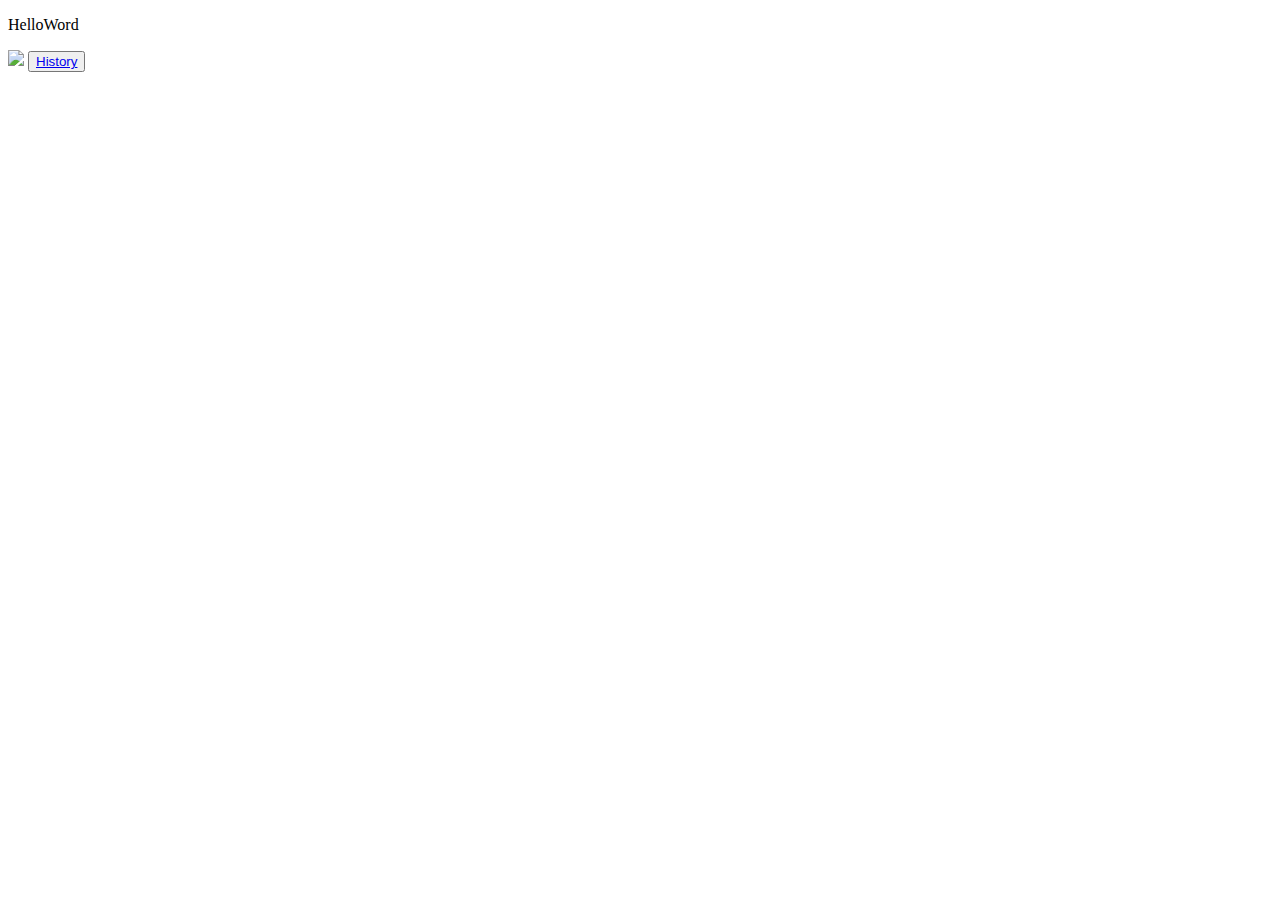
==== public/index.html @ 762db801 "Working" ====
<!DOCTYPE html>
<html lang="en">
<head>
    <meta charset="UTF-8">
    <title>Prueba</title>
</head>
<body>
<p>HelloWord</p>
<img src="espinete.jpg">
<button>
    <a href="stats/GameStats.html">History</a>
</button>
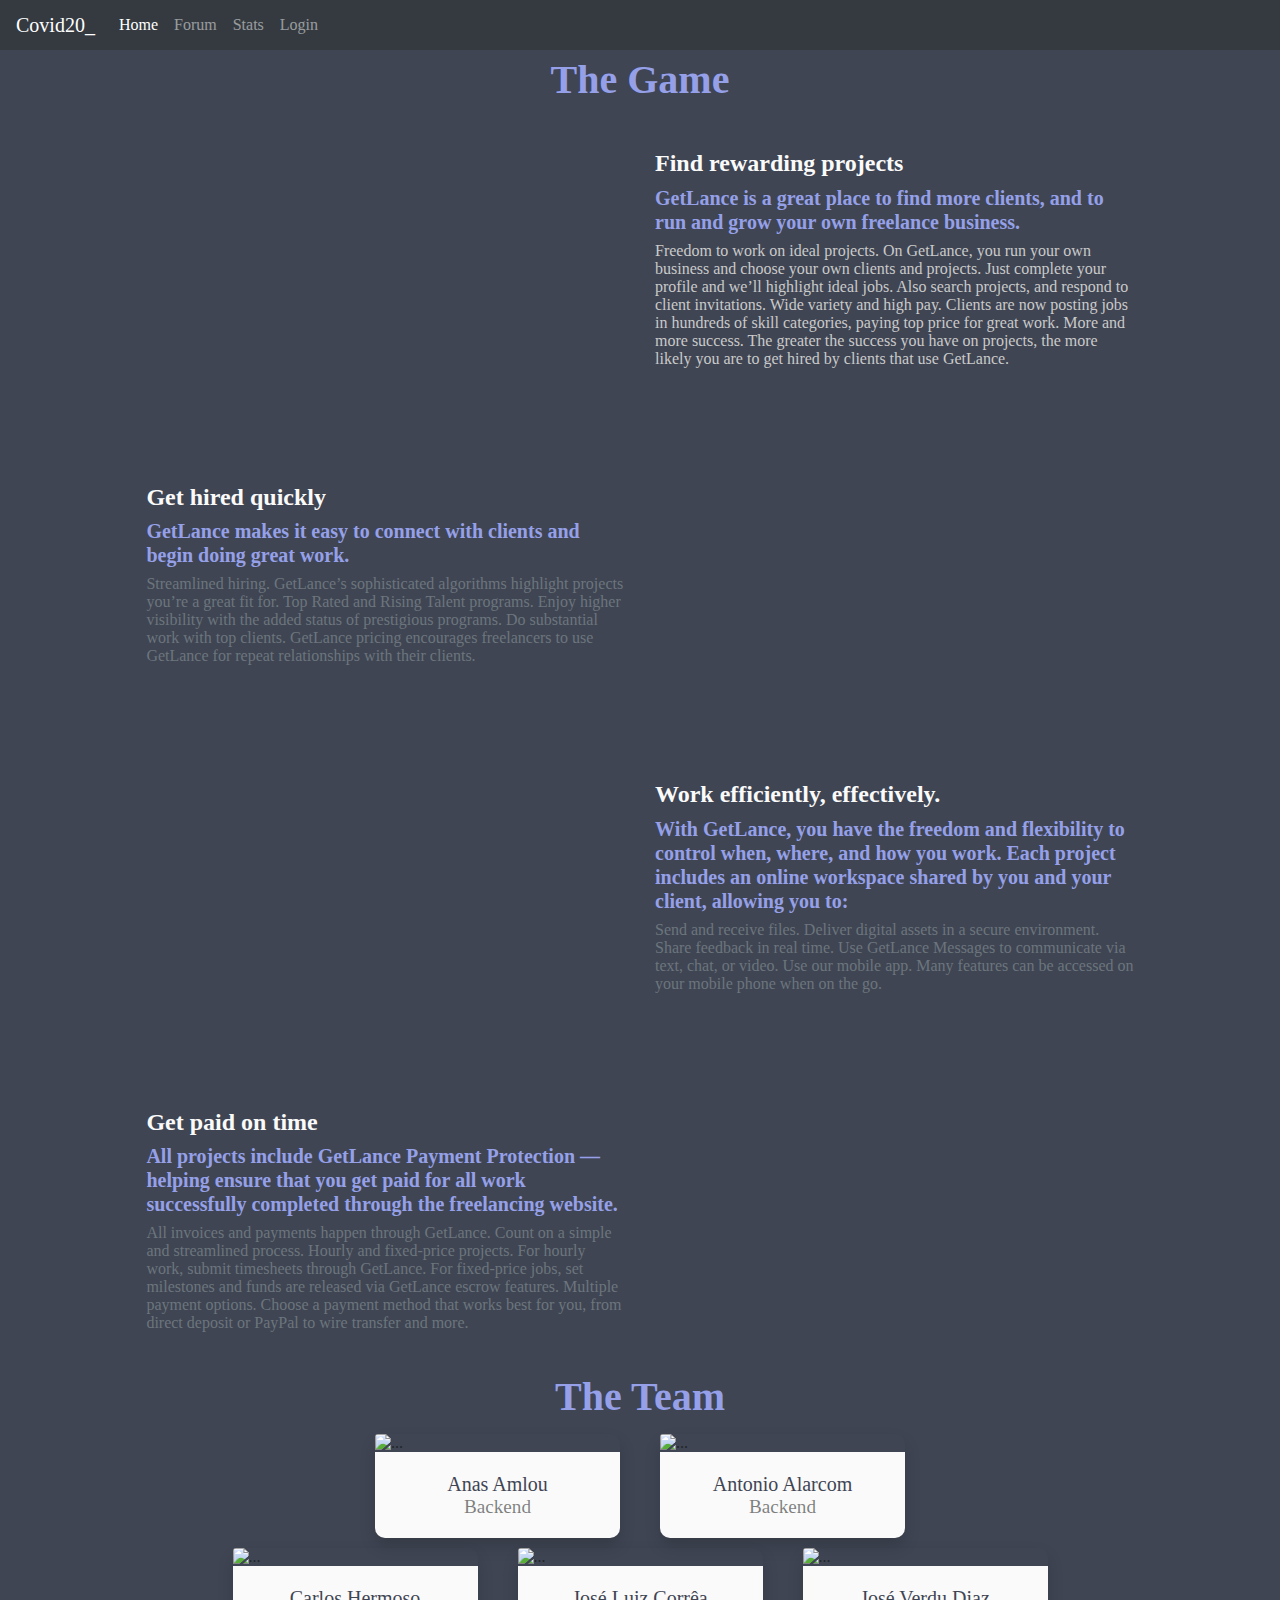
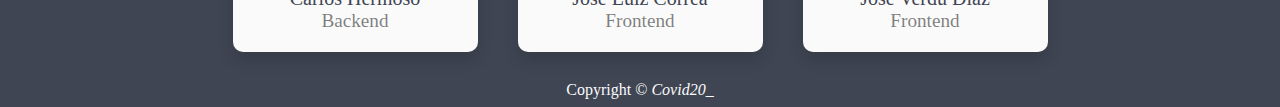
==== commit 732db111: "WEB incorporada" ====
--- a/public/index.html
+++ b/public/index.html
@@ -1,12 +1,201 @@
-<!DOCTYPE html>
+<!doctype html>
+
 <html lang="en">
-<head>
-    <meta charset="UTF-8">
-    <title>Prueba</title>
-</head>
-<body>
-<p>HelloWord</p>
-<img src="espinete.jpg">
-<button>
-    <a href="stats/GameStats.html">History</a>
-</button>+  <head>
+
+    <meta name="author" content="DSA_Group">
+
+    <!-- Required meta tags -->
+    <meta charset="utf-8">
+
+    <!-- Normalize stylesheet-->
+    <link rel = "stylesheet" type = "text/css" href = "css/normalize.css"/>
+
+    <!-- Escala inicial -->
+    <meta name="viewport" content="width=device-width, initial-scale=1, shrink-to-fit=no">
+
+    <!-- Renderiza IE = Edge -->
+    <meta http-equiv="X-UA-Compatible" content="IE=Edge,chrome=1">
+
+    <!-- Bootstrap stylesheet -->
+    <link rel="stylesheet" href="https://stackpath.bootstrapcdn.com/bootstrap/4.4.1/css/bootstrap.min.css" integrity="sha384-Vkoo8x4CGsO3+Hhxv8T/Q5PaXtkKtu6ug5TOeNV6gBiFeWPGFN9MuhOf23Q9Ifjh" crossorigin="anonymous">
+
+    <!-- Comum stylesheet -->
+    <link rel = "stylesheet" type = "text/css" href = "css/comum.css"/>
+
+    <!-- FontAwesome-->
+    <script src="https://kit.fontawesome.com/42e5598932.js" crossorigin="anonymous"></script>
+    <div class="tituloEspacar"><title>Covid_20</title></div>
+    <!-- Icones para favoritos e abas android e geral-->
+    <link rel="icon" href="img/icons/icon_16x16.png" sizes="16x16" type="image/png">
+    <link rel="icon" href="img/icons/icon_32x32.png" sizes="32x32" type="image/png">
+    <link rel="icon" href="img/icons/icon_64x64.png" sizes="64x64" type="image/png">
+    <link rel="icon" href="img/icons/icon_128x128.png" sizes="128x128" type="image/png">
+
+    <!-- Icones para favoritos e abas iPhone e home screen -->
+    <link rel="apple-touch-icon-precomposed" sizes="128x128" href="img/icons/icon_128x128.png">
+    <link rel="apple-touch-icon-precomposed" sizes="72x72" href="img/icons/icon_72x72.png">
+    <link rel="apple-touch-icon-precomposed" sizes="114x114" href="img/icons/icon_114x114.png">    
+
+    <!-- Ajax versao correta -->
+    <script src="https://ajax.googleapis.com/ajax/libs/jquery/1.10.2/jquery.min.js"></script>
+
+  </head>
+  <body>
+        <nav class="navbar navbar-expand-lg navbar-dark bg-dark fixed-top">
+          <a id="nomeNavBarra" class="navbar-brand" href="update.html">Covid20_</a>
+          <button class="navbar-toggler" type="button" data-toggle="collapse" data-target="#navbarNavDropdown" aria-controls="navbarNavDropdown" aria-expanded="false" aria-label="Toggle navigation">
+            <span class="navbar-toggler-icon"></span>
+          </button>
+          <div class="collapse navbar-collapse" id="navbarNavDropdown">
+            <ul class="navbar-nav">
+              <li class="nav-item">
+                <a class="nav-link active" href="index.html">Home<span class="sr-only">(current)</span></a>
+              </li>
+              <li class="nav-item">
+                <a class="nav-link" href="chat.html">Forum</a>
+              </li>
+              <li class="nav-item">
+                <a class="nav-link" href="estatisticas.html">Stats</a>
+              </li>
+              <li class="nav-item">
+                <a id="acaoLogin" class="nav-link" href="login.html"></a>
+              </li>
+            </ul>
+          </div>
+        </nav>
+
+        <div class="container-fluid no-padding">
+              <h1 class="text-center item-stats"><i class="fa fa-gamepad
+"></i> The Game</h1>
+
+<div class="how-section1">
+                    <div class="row">
+                        <div class="col-md-6 how-img">
+                            <img src="https://image.ibb.co/dDW27U/Work_Section2_freelance_img1.png" class="rounded-circle img-fluid" alt=""/>
+                        </div>
+                        <div class="col-md-6">
+                            <h4 class="item-home">Find rewarding projects</h4>
+                                        <h4 class="subheading">GetLance is a great place to find more clients, and to run and grow your own freelance business.</h4>
+                        <p class="texto-desc">Freedom to work on ideal projects. On GetLance, you run your own business and choose your own clients and projects. Just complete your profile and we’ll highlight ideal jobs. Also search projects, and respond to client invitations.
+                                            Wide variety and high pay. Clients are now posting jobs in hundreds of skill categories, paying top price for great work.
+                                            More and more success. The greater the success you have on projects, the more likely you are to get hired by clients that use GetLance.</p>
+                        </div>
+                    </div>
+                    <div class="row">
+                        <div class="col-md-6">
+                            <h4 class="item-home">Get hired quickly</h4>
+                                        <h4 class="subheading">GetLance makes it easy to connect with clients and begin doing great work.</h4>
+                                        <p class="text-muted">Streamlined hiring. GetLance’s sophisticated algorithms highlight projects you’re a great fit for.
+                                            Top Rated and Rising Talent programs. Enjoy higher visibility with the added status of prestigious programs.
+                                            Do substantial work with top clients. GetLance pricing encourages freelancers to use GetLance for repeat relationships with their clients.</p>
+                        </div>
+                        <div class="col-md-6 how-img">
+                            <img src="https://image.ibb.co/cHgKnU/Work_Section2_freelance_img2.png" class="rounded-circle img-fluid" alt=""/>
+                        </div>
+                    </div>
+                    <div class="row">
+                        <div class="col-md-6 how-img">
+                             <img src="https://image.ibb.co/ctSLu9/Work_Section2_freelance_img3.png" class="rounded-circle img-fluid" alt=""/>
+                        </div>
+                        <div class="col-md-6">
+                            <h4 class="item-home">Work efficiently, effectively.</h4>
+                                        <h4 class="subheading">With GetLance, you have the freedom and flexibility to control when, where, and how you work. Each project includes an online workspace shared by you and your client, allowing you to:</h4>
+                                        <p class="text-muted">Send and receive files. Deliver digital assets in a secure environment.
+                                            Share feedback in real time. Use GetLance Messages to communicate via text, chat, or video.
+                                            Use our mobile app. Many features can be accessed on your mobile phone when on the go.</p>
+                        </div>
+                    </div>
+                    <div class="row">
+                        <div class="col-md-6">
+                            <h4 class="item-home">Get paid on time</h4>
+                                        <h4 class="subheading">All projects include GetLance Payment Protection — helping ensure that you get paid for all work successfully completed through the freelancing website.</h4>
+                                        <p class="text-muted">All invoices and payments happen through GetLance. Count on a simple and streamlined process.
+                                            Hourly and fixed-price projects. For hourly work, submit timesheets through GetLance. For fixed-price jobs, set milestones and funds are released via GetLance escrow features.
+                                            Multiple payment options. Choose a payment method that works best for you, from direct deposit or PayPal to wire transfer and more.</p>
+                        </div>
+                        <div class="col-md-6 how-img">
+                            <img src="https://image.ibb.co/gQ9iE9/Work_Section2_freelance_img4.png" class="rounded-circle img-fluid" alt=""/>
+                        </div>
+                    </div>
+</div>
+          </div>
+
+<div class="container">
+
+  <h1 class="text-center item-stats"><i class="fa fa-users"></i> The Team</h1>
+  <div class="row justify-content-center">
+    <!-- Team Member 1 -->
+    <div class="col-xl-3 col-md-6 col-sm-6 col-xs-6">
+      <div class="card border-0 shadow">
+        <img src="https://source.unsplash.com/sNut2MqSmds/500x350" class="card-img-top" alt="...">
+        <div class="card-body text-center">
+          <h5 class="card-title mb-0">Anas Amlou</h5>
+          <div class="card-text text-black-50">Backend</div>
+        </div>
+      </div>
+    </div>
+    <!-- Team Member 2 -->
+    <div class="col-xl-3 col-md-6 col-sm-6 col-xs-6">
+      <div class="card border-0 shadow">
+        <img src="https://source.unsplash.com/9UVmlIb0wJU/500x350" class="card-img-top" alt="...">
+        <div class="card-body text-center">
+          <h5 class="card-title mb-0">Antonio Alarcom</h5>
+          <div class="card-text text-black-50">Backend</div>
+        </div>
+      </div>
+    </div>
+      </div>
+  <div class="row justify-content-center">
+    <!-- Team Member 3 -->
+    <div class="col-xl-3 col-md-6 col-sm-6 col-xs-6">
+      <div class="card border-0 shadow">
+        <img src="https://source.unsplash.com/sNut2MqSmds/500x350" class="card-img-top" alt="...">
+        <div class="card-body text-center">
+          <h5 class="card-title mb-0">Carlos Hermoso</h5>
+          <div class="card-text text-black-50">Backend</div>
+        </div>
+      </div>
+    </div>
+    <!-- Team Member 4 -->
+    <div class="col-xl-3 col-md-6 col-sm-6 col-xs-6">
+      <div class="card border-0 shadow">
+        <img src="https://source.unsplash.com/ZI6p3i9SbVU/500x350" class="card-img-top" alt="...">
+        <div class="card-body text-center">
+          <h5 class="card-title mb-0">José Luiz Corrêa</h5>
+          <div class="card-text text-black-50">Frontend</div>
+        </div>
+      </div>
+    </div>
+        <!-- Team Member 5 -->
+    <div class="col-xl-3 col-md-6 col-sm-6 col-xs-6">
+      <div class="card border-0 shadow">
+        <img src="https://source.unsplash.com/ZI6p3i9SbVU/500x350" class="card-img-top" alt="...">
+        <div class="card-body text-center">
+          <h5 class="card-title mb-0">José Verdu Diaz</h5>
+          <div class="card-text text-black-50">Frontend</div>
+        </div>
+      </div>
+    </div>
+  </div>
+  <!-- /.row -->
+
+</div>
+    <footer class="footer font-small pt-4">
+        <div id="copyright-rodape" class="text-center">Copyright © 
+          <a id="link-rodape" href="https://github.com/juninhoojl/DSA_Coronavirus_Web"><i class="fab fa-github"></i><i>Covid20_</i></a>
+        </div>
+    </footer>
+
+
+    <!-- Global JavaScript -->
+    <script type="text/javascript" src="js/homejs.js"></script>
+
+    <script src="https://cdn.jsdelivr.net/npm/chart.js@2.8.0"></script>
+    <!-- jQuery first, then Popper.js, then Bootstrap JS -->
+    <script src="https://ajax.googleapis.com/ajax/libs/jquery/3.5.1/jquery.min.js"></script>
+
+    <script src="https://cdn.jsdelivr.net/npm/popper.js@1.16.0/dist/umd/popper.min.js" integrity="sha384-Q6E9RHvbIyZFJoft+2mJbHaEWldlvI9IOYy5n3zV9zzTtmI3UksdQRVvoxMfooAo" crossorigin="anonymous"></script>
+    <script src="https://stackpath.bootstrapcdn.com/bootstrap/4.4.1/js/bootstrap.min.js" integrity="sha384-wfSDF2E50Y2D1uUdj0O3uMBJnjuUD4Ih7YwaYd1iqfktj0Uod8GCExl3Og8ifwB6" crossorigin="anonymous"></script>
+  </body>
+</html>--- a/public/css/comum.css
+++ b/public/css/comum.css
@@ -0,0 +1,351 @@
+body {
+  background-color: #3F4553;
+  font: 100% palanquin;
+  height: 100%;
+  padding: 0.5em;
+}
+
+.error {
+    position: relative;
+    animation: shake .1s linear;
+    animation-iteration-count: 3;
+}
+
+@keyframes shake {
+    0% { left: -5px; }
+    100% { right: -5px; }
+}
+
+.item-home{
+    color: #FAFAFA;
+    font-weight: bold;
+}
+
+.texto-desc{
+  color: #CACACA;
+  font-size: 1em;
+}
+
+.how-section1{
+    margin-top:-15%;
+    padding: 10% 10% 2% 10%;
+}
+.how-section1 h4{
+    font-weight: bold;
+}
+
+.how-section1 .subheading{
+    color: #95A0E8;
+    font-size: 20px;
+}
+.how-section1 .row
+{
+    margin-top: 10%;
+}
+.how-img 
+{
+    text-align: center;
+}
+.how-img img{
+    width: 40%;
+}
+
+.corUser{
+  color: #95A0E8;
+  font-weight: bold;
+}
+.navbarAjuste{
+
+  z-index: 5;
+
+
+}
+
+.item-stats{
+    color: #95A0E8;
+    font-weight: bold;
+}
+
+.bloco-perfil{
+
+  margin-top: 2em;
+  margin-bottom: 2em;
+}
+
+#capa {
+    text-align: center;
+    display: flex;
+    align-items: center;
+    position: relative;
+}
+
+#capa-itens {
+    width: 100%;
+    position: relative;
+    z-index: 1;
+}
+
+.texto{
+    color: #3F4553;
+}
+
+.titulo {
+    color: #3F4553;
+    font-weight: bold;
+}
+
+/* only used for background overlay not needed for centering */
+form:before {
+
+    content: '';
+    height: 100%;
+    width: 100%;
+    left: 0;
+    position: absolute;
+    top: 0;
+    background: #95A0E8;
+    /*background-color: white;*/
+    z-index: -1;
+    padding: 0;
+    border-radius: 10px;
+    box-shadow: 0px 0px 5px #3F4553;
+
+}
+
+.registrar{
+
+  font-weight: normal;
+  font-size: 1.5em;
+  color: #3F4553;
+
+}
+
+.botao, .botao:hover{
+
+  border-radius: 10px;
+  border:0;
+  box-shadow: none;
+  color: #FAFAFA;
+  font-size: 1.5em;
+  z-index: 3;
+  background-color: #3F4553; 
+
+}
+
+.botao:hover {
+     background-color: #181A1F;
+     cursor:pointer;  
+}
+
+.conjuntoChat{
+
+    margin-top: 1em;
+}
+
+.botaoPost, .botaoPost:hover{
+
+  border-radius: 10px;
+  margin-top: 1em;
+  border:0;
+  box-shadow: none;
+  color: #FAFAFA;
+  font-size: 1.5em;
+  z-index: 3;
+  background-color: #95A0E8; 
+
+}
+
+.botaoPost:hover {
+     background-color: #9FA9EF;
+     cursor:pointer;  
+}
+
+.entrada{
+
+  border-radius: 10px;
+  color: #3F4553;
+  font-size: 1.5em;
+  border:none;
+  box-shadow: none;
+  text-transform: uppercase;
+
+}
+
+.entrada:focus{
+
+  border:none;
+  box-shadow: none;
+
+}
+
+
+.form-box{
+
+  margin: 1em 0 1em 0;
+  box-shadow: 0px 0px 5px #3F4553;
+  border-radius: 10px;
+
+}
+
+#caixa{
+  margin: 0;
+  padding: 0;
+}
+
+
+.card{
+  background-color: transparent;
+  border-color: transparent;
+  border: none;
+  margin:5px;
+  box-shadow: 0px 0px 5px #3F4553;
+  border-radius: 10px;
+}
+
+.card > .card-header{
+  background-color: #95A0E8;
+  border-radius: 10px 10px 0 0;
+  color: #FAFAFA;
+  font-size: 1.5em;
+  margin:0;
+}
+
+.card > .card-body{
+
+  background-color: #FAFAFA;
+  color: #3F4553;
+  font-size: 1.2em;
+  border-radius: 0 0 10px 10px;
+  margin:0;
+
+}
+#overlay img { display: none; }
+
+#overlay.currently-loading img { 
+    display: block; 
+    width: 100%;
+    heigth: 100%;
+}
+.tituloEspacar{
+  padding-top: 3em;
+}
+
+#copyright-rodape{
+  color: #FAFAFA;
+}
+#link-rodape{
+  color: #FAFAFA;
+}
+
+#link-rodape:hover{
+  color: #95A0E8;
+}
+
+.media img {
+    width: 50px;
+    height: auto
+}
+.card > .card-footer{
+
+  background-color: #FAFAFA;
+  color: #3F4553;
+  border-radius: 0 0 10px 10px;
+  font-size: 1em;
+  margin:0;
+}
+
+.foto{
+  padding:2px;
+  border:5px solid #3F4553;
+  border-radius: 50%;
+  max-width: 90%;
+  height: auto;
+  box-shadow: 0px 0px 5px #3F4553;
+
+}
+
+
+.perfil{
+  padding: 10px;
+}
+
+.outras-info{
+
+  margin-top: auto;
+margin-bottom: auto;
+}
+
+.texto-perfil{
+      color: #3F4553;
+      font-size: 1.2em;
+
+}
+
+.nome-completo{
+  font-weight: bold;
+  font-size: 2em;
+  color: #3F4553;
+}
+
+.nome-usuario{
+  font-weight: normal;
+  font-size: 1.5em;
+  color: #3F4553;
+}
+
+
+a {
+    color: #3F4553;
+    text-decoration: none;
+}
+
+a:hover {
+     color:#181A1F; 
+     text-decoration:none; 
+     cursor:pointer;  
+}
+
+.icone{
+
+  color: #AC9DE7;
+}
+
+.icone:hover{
+  color: #BFB2FF;
+}
+
+@media (min-width: 576px) {
+    .card-columns {
+        margin:0;
+        padding: 0;
+        column-gap: 0.8em;
+        column-count: 2;
+    }
+}
+
+@media (min-width: 768px) {
+    .card-columns {
+      margin:0;
+      padding: 0;
+      column-gap: 0.8em;
+        column-count: 2;
+    }
+}
+
+@media (min-width: 992px) {
+    .card-columns {
+      margin:0;
+      padding: 0;
+      column-gap: 0.8em;
+        column-count: 3;
+    }
+}
+
+@media (min-width: 1200px) {
+    .card-columns {
+      margin:0;
+      column-gap: 0.8em;
+      padding: 0;
+        column-count: 3;
+    }
+}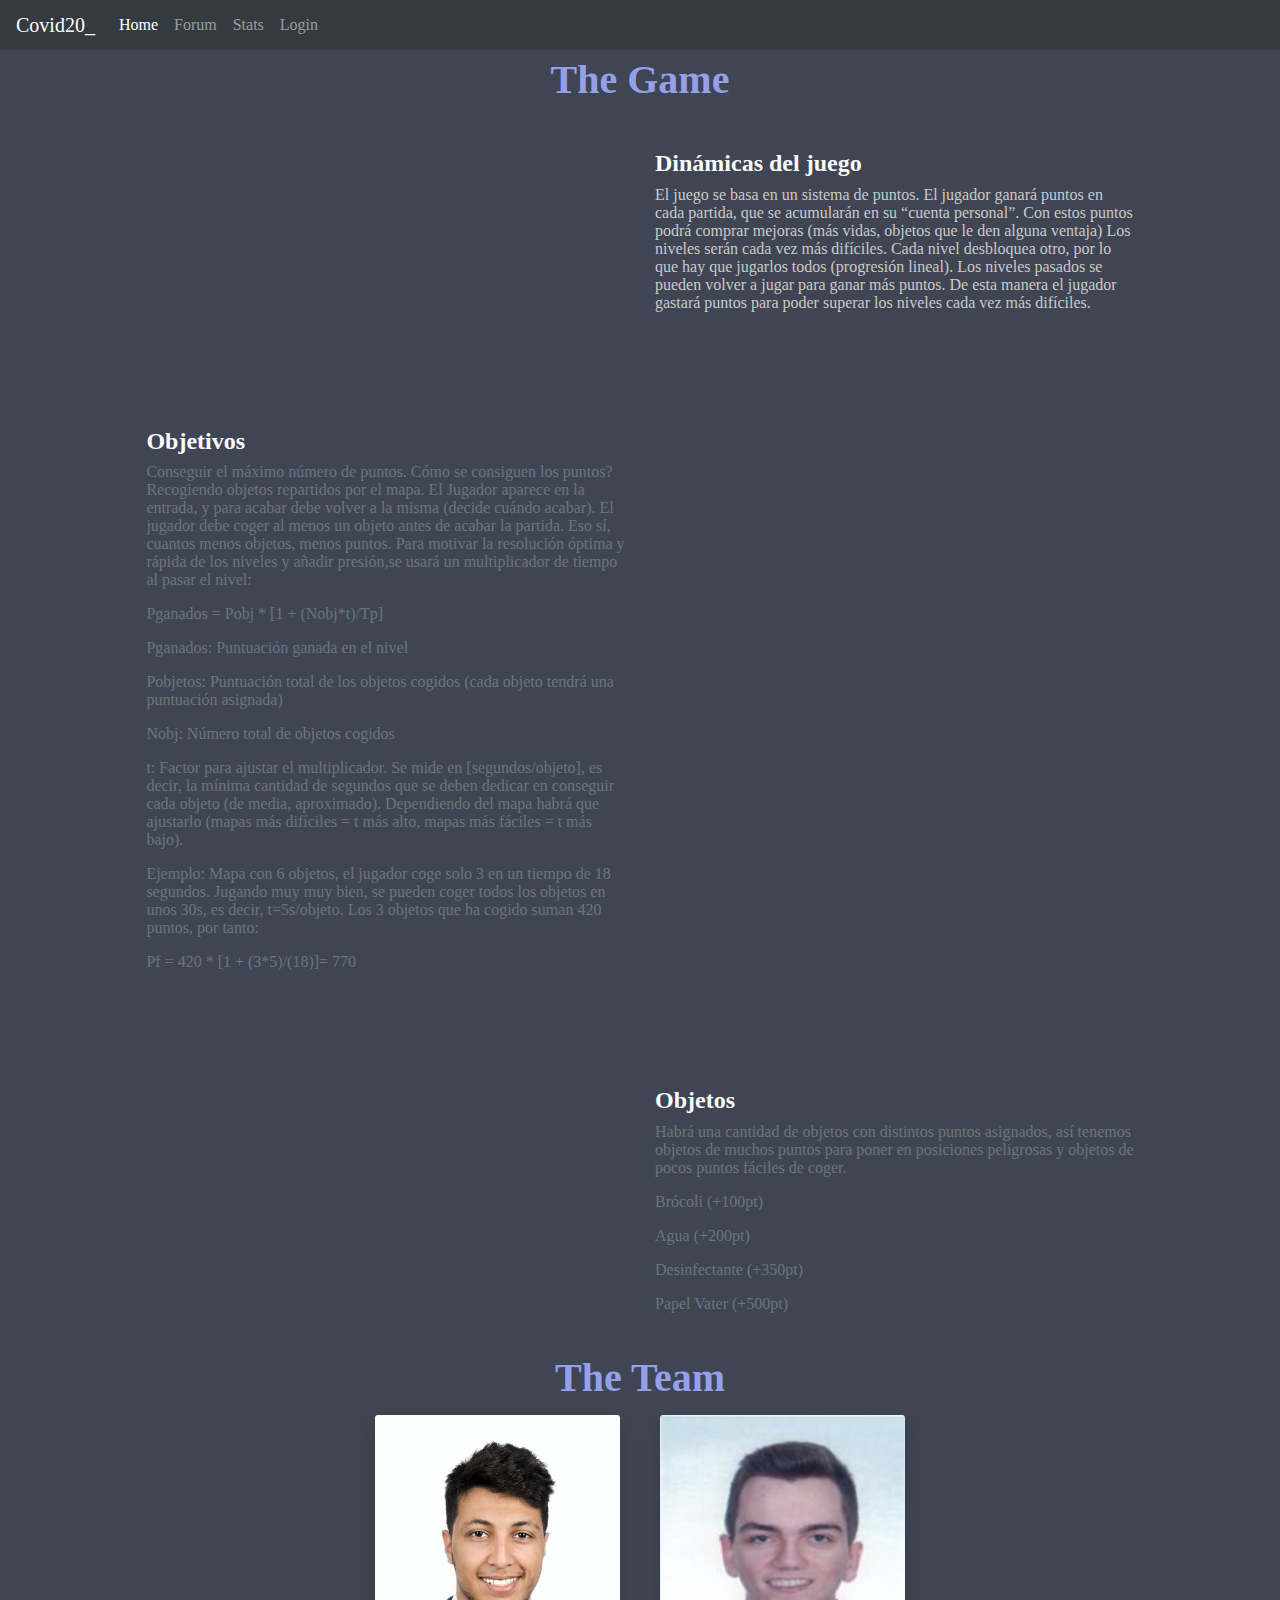
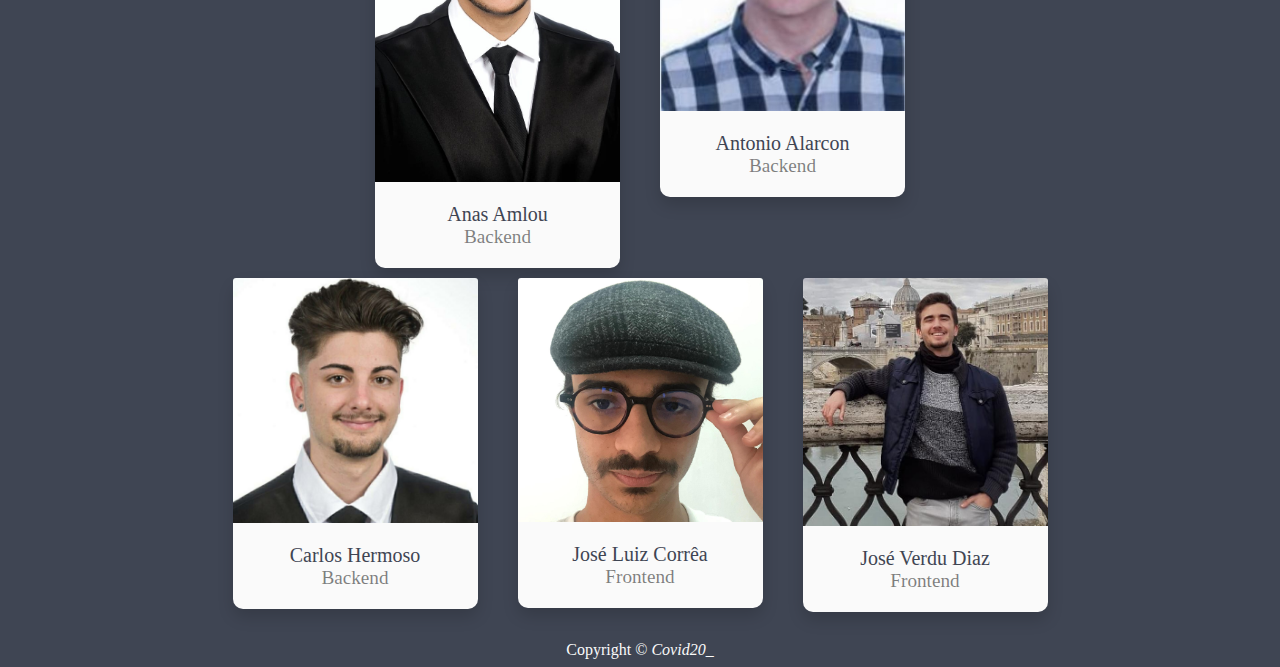
==== commit 31013399: "web terminada" ====
--- a/public/index.html
+++ b/public/index.html
@@ -72,23 +72,35 @@
 <div class="how-section1">
                     <div class="row">
                         <div class="col-md-6 how-img">
-                            <img src="https://image.ibb.co/dDW27U/Work_Section2_freelance_img1.png" class="rounded-circle img-fluid" alt=""/>
+                            <img src="https://image.ibb.co/ctSLu9/Work_Section2_freelance_img3.png" class="rounded-circle img-fluid" alt=""/>
                         </div>
                         <div class="col-md-6">
-                            <h4 class="item-home">Find rewarding projects</h4>
-                                        <h4 class="subheading">GetLance is a great place to find more clients, and to run and grow your own freelance business.</h4>
-                        <p class="texto-desc">Freedom to work on ideal projects. On GetLance, you run your own business and choose your own clients and projects. Just complete your profile and we’ll highlight ideal jobs. Also search projects, and respond to client invitations.
-                                            Wide variety and high pay. Clients are now posting jobs in hundreds of skill categories, paying top price for great work.
-                                            More and more success. The greater the success you have on projects, the more likely you are to get hired by clients that use GetLance.</p>
+                            <h4 class="item-home">Dinámicas del juego</h4>
+                        <p class="texto-desc">El juego se basa en un sistema de puntos. El jugador ganará puntos en cada partida, que se acumularán en su “cuenta personal”. Con estos puntos podrá comprar mejoras (más vidas, objetos que le den alguna ventaja)
+
+                            Los niveles serán cada vez más difíciles. Cada nivel desbloquea otro, por lo que hay que jugarlos todos (progresión lineal). Los niveles pasados se pueden volver a jugar para ganar más puntos. De esta manera el jugador gastará puntos para poder superar los niveles cada vez más difíciles.
+                        </p>
                         </div>
                     </div>
                     <div class="row">
                         <div class="col-md-6">
-                            <h4 class="item-home">Get hired quickly</h4>
-                                        <h4 class="subheading">GetLance makes it easy to connect with clients and begin doing great work.</h4>
-                                        <p class="text-muted">Streamlined hiring. GetLance’s sophisticated algorithms highlight projects you’re a great fit for.
-                                            Top Rated and Rising Talent programs. Enjoy higher visibility with the added status of prestigious programs.
-                                            Do substantial work with top clients. GetLance pricing encourages freelancers to use GetLance for repeat relationships with their clients.</p>
+                            <h4 class="item-home">Objetivos</h4>
+                                        <p class="text-muted">
+                                            Conseguir el máximo número de puntos.
+                                            Cómo se consiguen los puntos? Recogiendo objetos repartidos por el mapa.
+                                            El Jugador aparece en la entrada, y para acabar debe volver a la misma (decide cuándo acabar).
+                                            El jugador debe coger al menos un objeto antes de acabar la partida. Eso sí, cuantos menos objetos, menos puntos.
+                                            Para motivar la resolución óptima y rápida de los niveles y añadir presión,se usará un multiplicador de tiempo al pasar el nivel:</p>
+
+                            <p class="text-muted"> Pganados = Pobj * [1 + (Nobj*t)/Tp]</p>
+
+                            <p class="text-muted"> Pganados: Puntuación ganada en el nivel</p>
+                            <p class="text-muted"> Pobjetos: Puntuación total de los objetos cogidos (cada objeto tendrá una puntuación asignada)</p>
+                            <p class="text-muted"> Nobj: Número total de objetos cogidos</p>
+                            <p class="text-muted">t: Factor para ajustar el multiplicador. Se mide en [segundos/objeto], es decir, la mínima cantidad de segundos que se deben dedicar en conseguir cada objeto (de media, aproximado). Dependiendo del mapa habrá que ajustarlo (mapas más difíciles = t más alto, mapas más fáciles = t más bajo).</p>
+                            <p class="text-muted">Ejemplo: Mapa con 6 objetos, el jugador coge solo 3 en un tiempo de 18 segundos. Jugando muy muy bien, se pueden coger todos los objetos en unos 30s, es decir, t=5s/objeto. Los 3 objetos que ha cogido suman 420 puntos, por tanto:</p>
+                            <p class="text-muted"> Pf = 420 * [1 + (3*5)/(18)]= 770</p>
+                                        </p>
                         </div>
                         <div class="col-md-6 how-img">
                             <img src="https://image.ibb.co/cHgKnU/Work_Section2_freelance_img2.png" class="rounded-circle img-fluid" alt=""/>
@@ -96,28 +108,20 @@
                     </div>
                     <div class="row">
                         <div class="col-md-6 how-img">
-                             <img src="https://image.ibb.co/ctSLu9/Work_Section2_freelance_img3.png" class="rounded-circle img-fluid" alt=""/>
+                            <img src="https://image.ibb.co/dDW27U/Work_Section2_freelance_img1.png" class="rounded-circle img-fluid" alt=""/>
                         </div>
                         <div class="col-md-6">
-                            <h4 class="item-home">Work efficiently, effectively.</h4>
-                                        <h4 class="subheading">With GetLance, you have the freedom and flexibility to control when, where, and how you work. Each project includes an online workspace shared by you and your client, allowing you to:</h4>
-                                        <p class="text-muted">Send and receive files. Deliver digital assets in a secure environment.
-                                            Share feedback in real time. Use GetLance Messages to communicate via text, chat, or video.
-                                            Use our mobile app. Many features can be accessed on your mobile phone when on the go.</p>
+                            <h4 class="item-home">Objetos</h4>
+                                        <p class="text-muted"> Habrá una cantidad de objetos con distintos puntos asignados, así tenemos objetos de muchos puntos para poner en posiciones peligrosas y objetos de pocos puntos fáciles de coger.</p>
+                            <p class="text-muted">Brócoli (+100pt)</p>
+                            <p class="text-muted">Agua (+200pt)</p>
+                            <p class="text-muted">Desinfectante (+350pt)</p>
+                            <p class="text-muted">Papel Vater (+500pt)</p>
+
+
                         </div>
                     </div>
-                    <div class="row">
-                        <div class="col-md-6">
-                            <h4 class="item-home">Get paid on time</h4>
-                                        <h4 class="subheading">All projects include GetLance Payment Protection — helping ensure that you get paid for all work successfully completed through the freelancing website.</h4>
-                                        <p class="text-muted">All invoices and payments happen through GetLance. Count on a simple and streamlined process.
-                                            Hourly and fixed-price projects. For hourly work, submit timesheets through GetLance. For fixed-price jobs, set milestones and funds are released via GetLance escrow features.
-                                            Multiple payment options. Choose a payment method that works best for you, from direct deposit or PayPal to wire transfer and more.</p>
-                        </div>
-                        <div class="col-md-6 how-img">
-                            <img src="https://image.ibb.co/gQ9iE9/Work_Section2_freelance_img4.png" class="rounded-circle img-fluid" alt=""/>
-                        </div>
-                    </div>
+
 </div>
           </div>
 
@@ -128,7 +132,7 @@
     <!-- Team Member 1 -->
     <div class="col-xl-3 col-md-6 col-sm-6 col-xs-6">
       <div class="card border-0 shadow">
-        <img src="https://source.unsplash.com/sNut2MqSmds/500x350" class="card-img-top" alt="...">
+        <img src="anas.jpeg" class="card-img-top" alt="...">
         <div class="card-body text-center">
           <h5 class="card-title mb-0">Anas Amlou</h5>
           <div class="card-text text-black-50">Backend</div>
@@ -138,9 +142,9 @@
     <!-- Team Member 2 -->
     <div class="col-xl-3 col-md-6 col-sm-6 col-xs-6">
       <div class="card border-0 shadow">
-        <img src="https://source.unsplash.com/9UVmlIb0wJU/500x350" class="card-img-top" alt="...">
-        <div class="card-body text-center">
-          <h5 class="card-title mb-0">Antonio Alarcom</h5>
+        <img src="antonio.jpeg" class="card-img-top" alt="...">
+        <div class="card-body text-center">
+          <h5 class="card-title mb-0">Antonio Alarcon</h5>
           <div class="card-text text-black-50">Backend</div>
         </div>
       </div>
@@ -150,7 +154,7 @@
     <!-- Team Member 3 -->
     <div class="col-xl-3 col-md-6 col-sm-6 col-xs-6">
       <div class="card border-0 shadow">
-        <img src="https://source.unsplash.com/sNut2MqSmds/500x350" class="card-img-top" alt="...">
+        <img src="carlos.jpeg" class="card-img-top" alt="...">
         <div class="card-body text-center">
           <h5 class="card-title mb-0">Carlos Hermoso</h5>
           <div class="card-text text-black-50">Backend</div>
@@ -160,7 +164,7 @@
     <!-- Team Member 4 -->
     <div class="col-xl-3 col-md-6 col-sm-6 col-xs-6">
       <div class="card border-0 shadow">
-        <img src="https://source.unsplash.com/ZI6p3i9SbVU/500x350" class="card-img-top" alt="...">
+        <img src="junior.jpeg" class="card-img-top" alt="...">
         <div class="card-body text-center">
           <h5 class="card-title mb-0">José Luiz Corrêa</h5>
           <div class="card-text text-black-50">Frontend</div>
@@ -170,7 +174,7 @@
         <!-- Team Member 5 -->
     <div class="col-xl-3 col-md-6 col-sm-6 col-xs-6">
       <div class="card border-0 shadow">
-        <img src="https://source.unsplash.com/ZI6p3i9SbVU/500x350" class="card-img-top" alt="...">
+        <img src="pep.jpeg" class="card-img-top" alt="...">
         <div class="card-body text-center">
           <h5 class="card-title mb-0">José Verdu Diaz</h5>
           <div class="card-text text-black-50">Frontend</div>
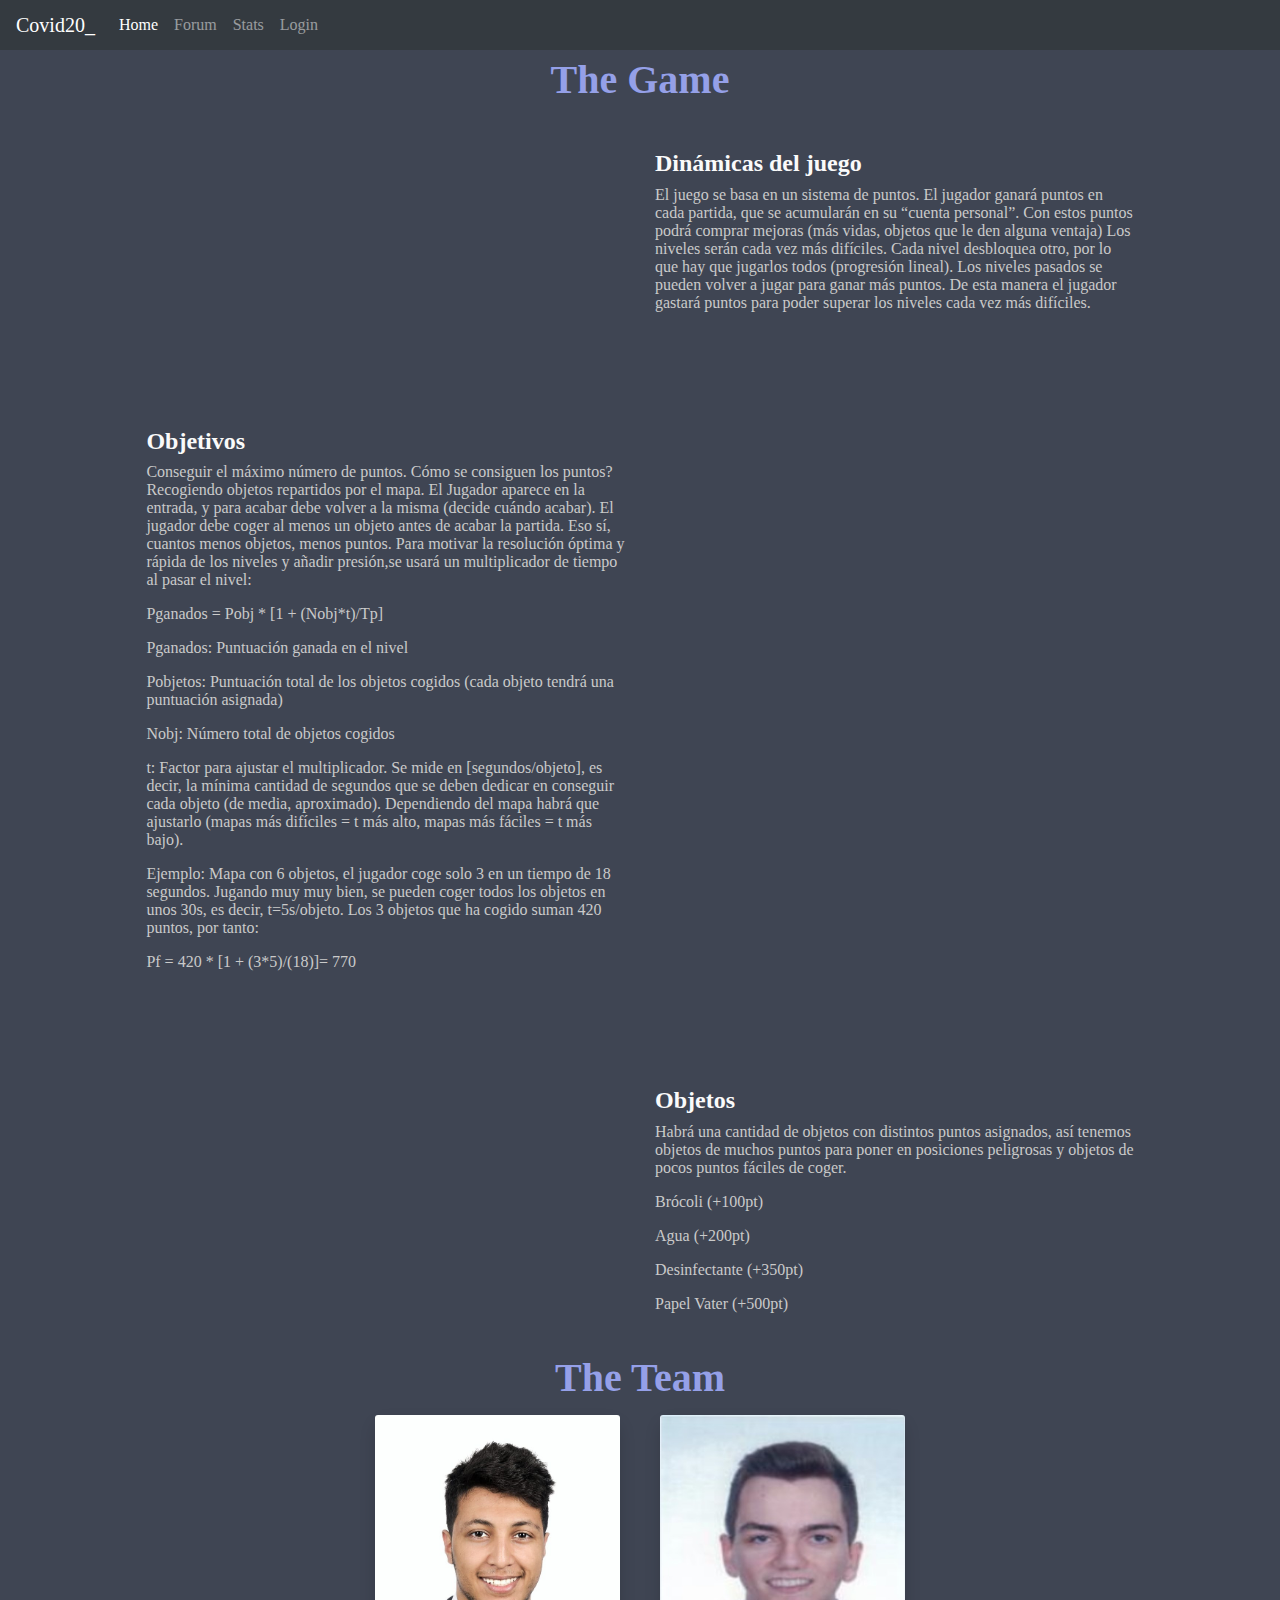
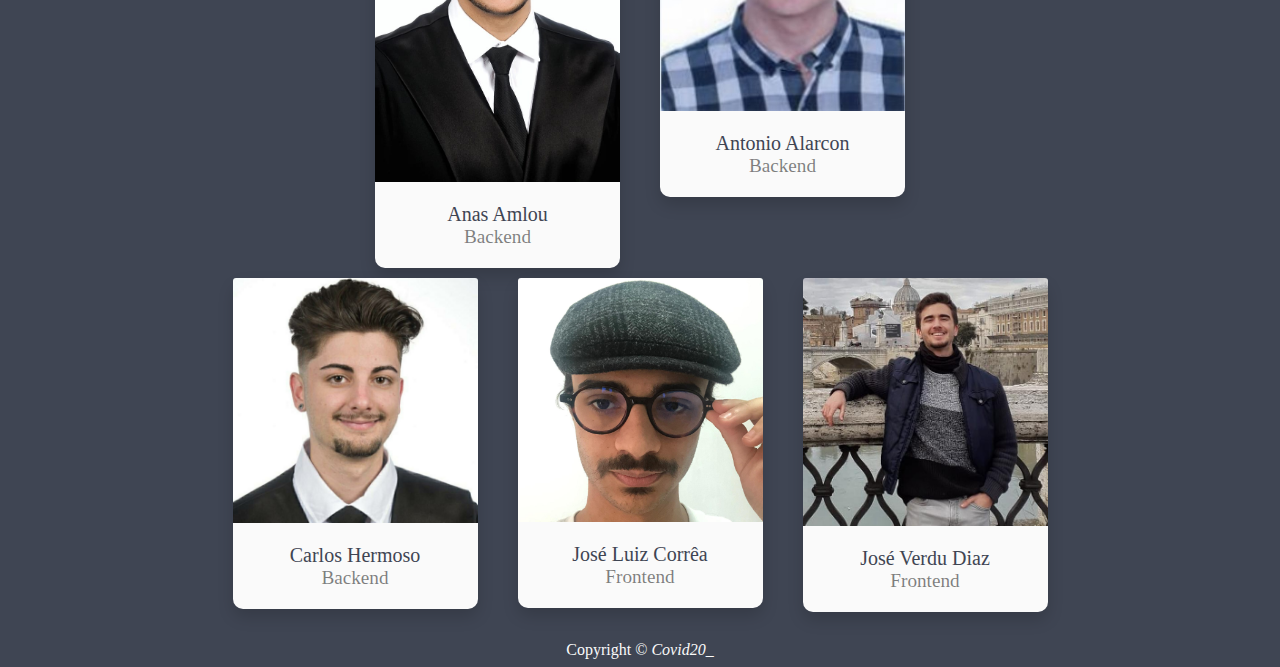
==== commit 7b61d8a6: "ahora si web acabada" ====
--- a/public/index.html
+++ b/public/index.html
@@ -85,21 +85,21 @@
                     <div class="row">
                         <div class="col-md-6">
                             <h4 class="item-home">Objetivos</h4>
-                                        <p class="text-muted">
+                                        <p class="texto-desc">
                                             Conseguir el máximo número de puntos.
                                             Cómo se consiguen los puntos? Recogiendo objetos repartidos por el mapa.
                                             El Jugador aparece en la entrada, y para acabar debe volver a la misma (decide cuándo acabar).
                                             El jugador debe coger al menos un objeto antes de acabar la partida. Eso sí, cuantos menos objetos, menos puntos.
                                             Para motivar la resolución óptima y rápida de los niveles y añadir presión,se usará un multiplicador de tiempo al pasar el nivel:</p>
 
-                            <p class="text-muted"> Pganados = Pobj * [1 + (Nobj*t)/Tp]</p>
-
-                            <p class="text-muted"> Pganados: Puntuación ganada en el nivel</p>
-                            <p class="text-muted"> Pobjetos: Puntuación total de los objetos cogidos (cada objeto tendrá una puntuación asignada)</p>
-                            <p class="text-muted"> Nobj: Número total de objetos cogidos</p>
-                            <p class="text-muted">t: Factor para ajustar el multiplicador. Se mide en [segundos/objeto], es decir, la mínima cantidad de segundos que se deben dedicar en conseguir cada objeto (de media, aproximado). Dependiendo del mapa habrá que ajustarlo (mapas más difíciles = t más alto, mapas más fáciles = t más bajo).</p>
-                            <p class="text-muted">Ejemplo: Mapa con 6 objetos, el jugador coge solo 3 en un tiempo de 18 segundos. Jugando muy muy bien, se pueden coger todos los objetos en unos 30s, es decir, t=5s/objeto. Los 3 objetos que ha cogido suman 420 puntos, por tanto:</p>
-                            <p class="text-muted"> Pf = 420 * [1 + (3*5)/(18)]= 770</p>
+                            <p class="texto-desc"> Pganados = Pobj * [1 + (Nobj*t)/Tp]</p>
+
+                            <p class="texto-desc"> Pganados: Puntuación ganada en el nivel</p>
+                            <p class="texto-desc"> Pobjetos: Puntuación total de los objetos cogidos (cada objeto tendrá una puntuación asignada)</p>
+                            <p class="texto-desc"> Nobj: Número total de objetos cogidos</p>
+                            <p class="texto-desc">t: Factor para ajustar el multiplicador. Se mide en [segundos/objeto], es decir, la mínima cantidad de segundos que se deben dedicar en conseguir cada objeto (de media, aproximado). Dependiendo del mapa habrá que ajustarlo (mapas más difíciles = t más alto, mapas más fáciles = t más bajo).</p>
+                            <p class="texto-desc">Ejemplo: Mapa con 6 objetos, el jugador coge solo 3 en un tiempo de 18 segundos. Jugando muy muy bien, se pueden coger todos los objetos en unos 30s, es decir, t=5s/objeto. Los 3 objetos que ha cogido suman 420 puntos, por tanto:</p>
+                            <p class="texto-desc"> Pf = 420 * [1 + (3*5)/(18)]= 770</p>
                                         </p>
                         </div>
                         <div class="col-md-6 how-img">
@@ -112,11 +112,11 @@
                         </div>
                         <div class="col-md-6">
                             <h4 class="item-home">Objetos</h4>
-                                        <p class="text-muted"> Habrá una cantidad de objetos con distintos puntos asignados, así tenemos objetos de muchos puntos para poner en posiciones peligrosas y objetos de pocos puntos fáciles de coger.</p>
-                            <p class="text-muted">Brócoli (+100pt)</p>
-                            <p class="text-muted">Agua (+200pt)</p>
-                            <p class="text-muted">Desinfectante (+350pt)</p>
-                            <p class="text-muted">Papel Vater (+500pt)</p>
+                                        <p class="texto-desc"> Habrá una cantidad de objetos con distintos puntos asignados, así tenemos objetos de muchos puntos para poner en posiciones peligrosas y objetos de pocos puntos fáciles de coger.</p>
+                            <p class="texto-desc">Brócoli (+100pt)</p>
+                            <p class="texto-desc">Agua (+200pt)</p>
+                            <p class="texto-desc">Desinfectante (+350pt)</p>
+                            <p class="texto-desc">Papel Vater (+500pt)</p>
 
 
                         </div>
